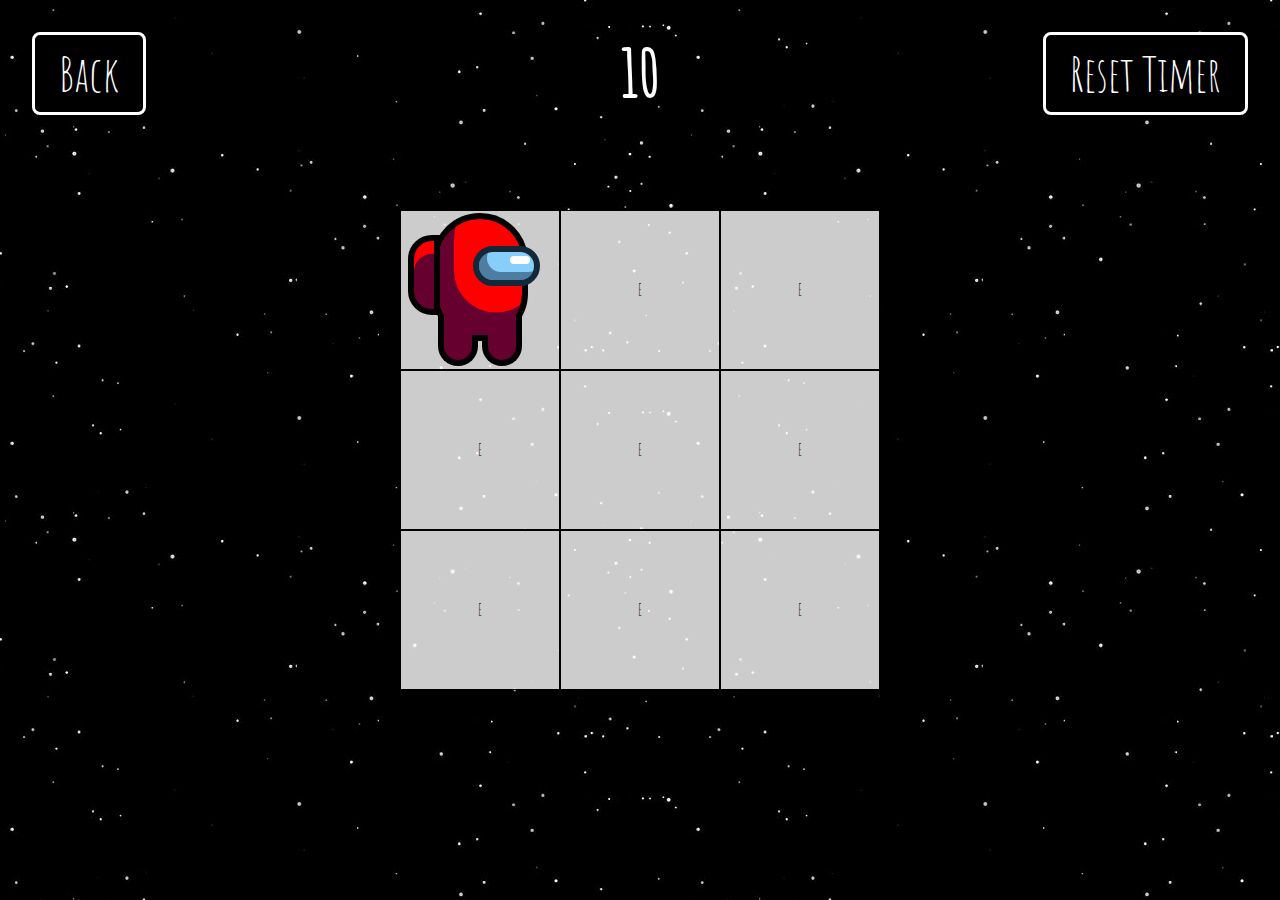
==== index.html @ 83ee16c4 "added a timer" ====
<html lang="en">
    <head>
        <meta charset="UTF-8" />
        <meta name="viewport" content="width=device-width, initial-scale=1.0" />
        <link rel="stylesheet" href="style.css" />
        <title>Goofy Ah Game</title>
    </head>
    <body>
        <div class="container">
            <button class="back-btn">Back</button>
            <button class="reset-timer">Reset Timer</button>
            <h1 class="timer"></h1>
            <table class="cool-table">
                <tr>
                    <td>
                        <div class="funny-character">
                            <div class="visor"></div>
                            <div class="backpack"></div>
                            <div class="left-leg"></div>
                            <div class="right-leg"></div>
                        </div>
                    </td>
                    <td>E</td>
                    <td>E</td>
                </tr>
                <tr>
                    <td>E</td>
                    <td>E</td>
                    <td>E</td>
                </tr>
                <tr>
                    <td>E</td>
                    <td>E</td>
                    <td>E</td>
                </tr>
            </table>
        </div>
        <script src="js.js"></script>
    </body>
</html>
---- style.css ----
@font-face {
    font-family: 'AmaticSC';
    src: url('assets/fonts/AmaticSC-Regular.ttf');
}

* {
    margin: 0;
    padding: 0;
    border-spacing: 0;
    box-sizing: border-box;
    font-family: 'AmaticSC';
}

@keyframes backgroundScrolling {
    from {
        background-position: 0 0;
    }
    to {
        background-position: 686px 386px;
    }
}

@keyframes walk {
    0% {
        height: 3.2rem;
    }
    50% {
        height: 3.5rem;
    }
    100% {
        height: 3.2rem;
    }
}

body {
    background-image: url('assets/wallpaper.jpg');
    background-position: center;
    animation: backgroundScrolling 15s linear infinite;
}

.container {
    position: flex;
    height: 100vh;
    margin: auto;
    justify-content: center;
}

.timer {
    position: absolute;
    top: 2rem;
    left: 50%;
    transform: translateX(-50%);
    color: white;
    font-size: 4rem;
}

button {
    border: none;
    padding: 0.5rem 1.5rem;
    border-radius: 0.5rem;
    background-color: black;
    color: white;
    border: 0.2rem solid white;
}

button:hover {
    border-color: #00ff00;
}

.back-btn {
    position: absolute;
    top: 2rem;
    left: 2rem;
    font-size: 3rem;
}

.reset-timer {
    position: absolute;
    top: 2rem;
    right: 2rem;
    font-size: 3rem;
}

.back-btn:hover {
    border-color: #00ff00;
}

.cool-table {
    position: absolute;
    top: 50%;
    left: 50%;
    transform: translate(-50%, -50%);
    border: none;
    background-color: rgba(255, 255, 255, 0.8);
}

.cool-table td {
    text-align: center;
    min-width: 10rem;
    height: 10rem;
    border: 1px solid black;
}

.cool-table td > div {
    margin: 0 auto;
}

.funny-character {
    position: relative;
    height: 8rem;
    width: 6rem;
    background-color: red;
    border: 0.4rem solid black;
    border-radius: 4.5rem;
    box-shadow: inset 1rem -1.4rem 0 #65002f;
    bottom: 0.8rem;
    z-index: 10;
    transform: scale(1, 1);
}

.funny-character::before {
    content: '';
    position: absolute;
    left: 2rem;
    bottom: 0;
    width: 1.2rem;
    height: 1.3rem;
    background-color: #65002f;
}

.funny-character .visor {
    position: absolute;
    top: 1.7rem;
    left: 2.2rem;
    height: 2.5rem;
    width: 4.2rem;
    background-color: lightskyblue;
    border: 0.4rem solid #13293a;
    border-radius: 2.5rem;
    box-shadow: inset 0.5rem -0.5rem 0 #4f7da1;
}

.funny-character .visor::before {
    content: '';
    position: absolute;
    top: 0.2rem;
    right: 0.3rem;
    height: 0.5rem;
    width: 1.2rem;
    background-color: white;
    border-radius: 0.35rem;
}

.funny-character .backpack {
    position: absolute;
    top: 1rem;
    left: -1.9rem;
    height: 5rem;
    width: 2rem;
    background-color: #65002f;
    border: 0.4rem solid black;
    border-radius: 1.5rem 0 0 1.5rem / 1.5rem 0 0 1.5rem;
    box-shadow: inset 0 0.8rem red;
}

.funny-character .left-leg {
    position: absolute;
    top: 6rem;
    height: 3.2rem;
    width: 2.5rem;
    background-color: #65002f;
    border: 0.4rem solid black;
    border-top: none;
    border-radius: 0 0 1.25rem 1.25rem / 0 0 1.25rem 1.25rem;
    z-index: -1;
    /* animation: walk .6s linear infinite; */
}

.funny-character .right-leg {
    position: absolute;
    top: 6rem;
    right: 0;
    height: 3.2rem;
    width: 2.5rem;
    background-color: #65002f;
    border: 0.4rem solid black;
    border-top: none;
    border-radius: 0 0 1.25rem 1.25rem / 0 0 1.25rem 1.25rem;
    z-index: -1;
    /* animation: walk .6s linear infinite; */
    animation-delay: 0.3s;
}
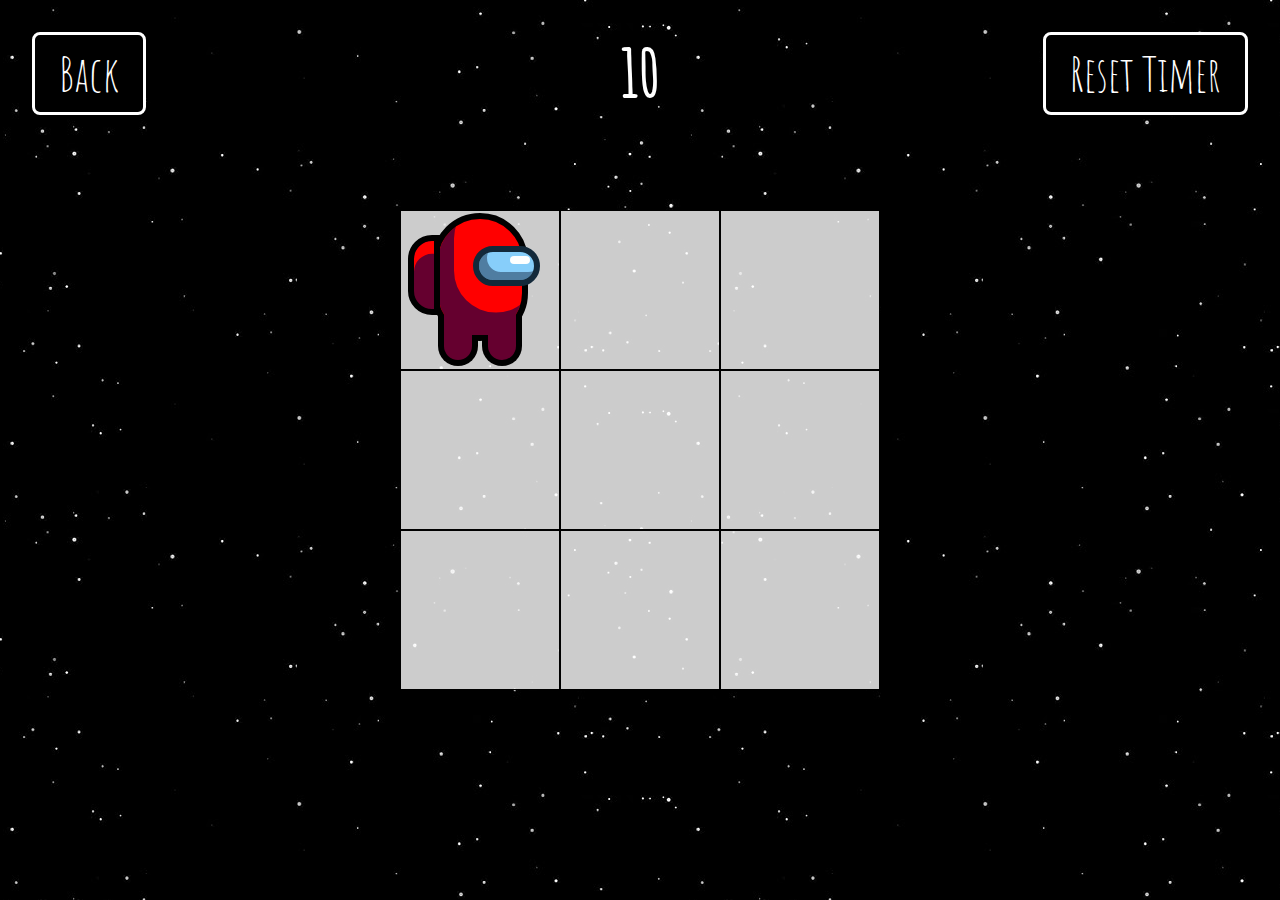
==== commit 48ca0a21: "added player movement" ====
--- a/index.html
+++ b/index.html
@@ -12,26 +12,26 @@
             <h1 class="timer"></h1>
             <table class="cool-table">
                 <tr>
-                    <td>
-                        <div class="funny-character">
+                    <td id="cell00">
+                        <div id="player" class="funny-character">
                             <div class="visor"></div>
                             <div class="backpack"></div>
                             <div class="left-leg"></div>
                             <div class="right-leg"></div>
                         </div>
                     </td>
-                    <td>E</td>
-                    <td>E</td>
+                    <td id="cell01"></td>
+                    <td id="cell02"></td>
                 </tr>
                 <tr>
-                    <td>E</td>
-                    <td>E</td>
-                    <td>E</td>
+                    <td id="cell10"></td>
+                    <td id="cell11"></td>
+                    <td id="cell12"></td>
                 </tr>
                 <tr>
-                    <td>E</td>
-                    <td>E</td>
-                    <td>E</td>
+                    <td id="cell20"></td>
+                    <td id="cell21"></td>
+                    <td id="cell22"></td>
                 </tr>
             </table>
         </div>
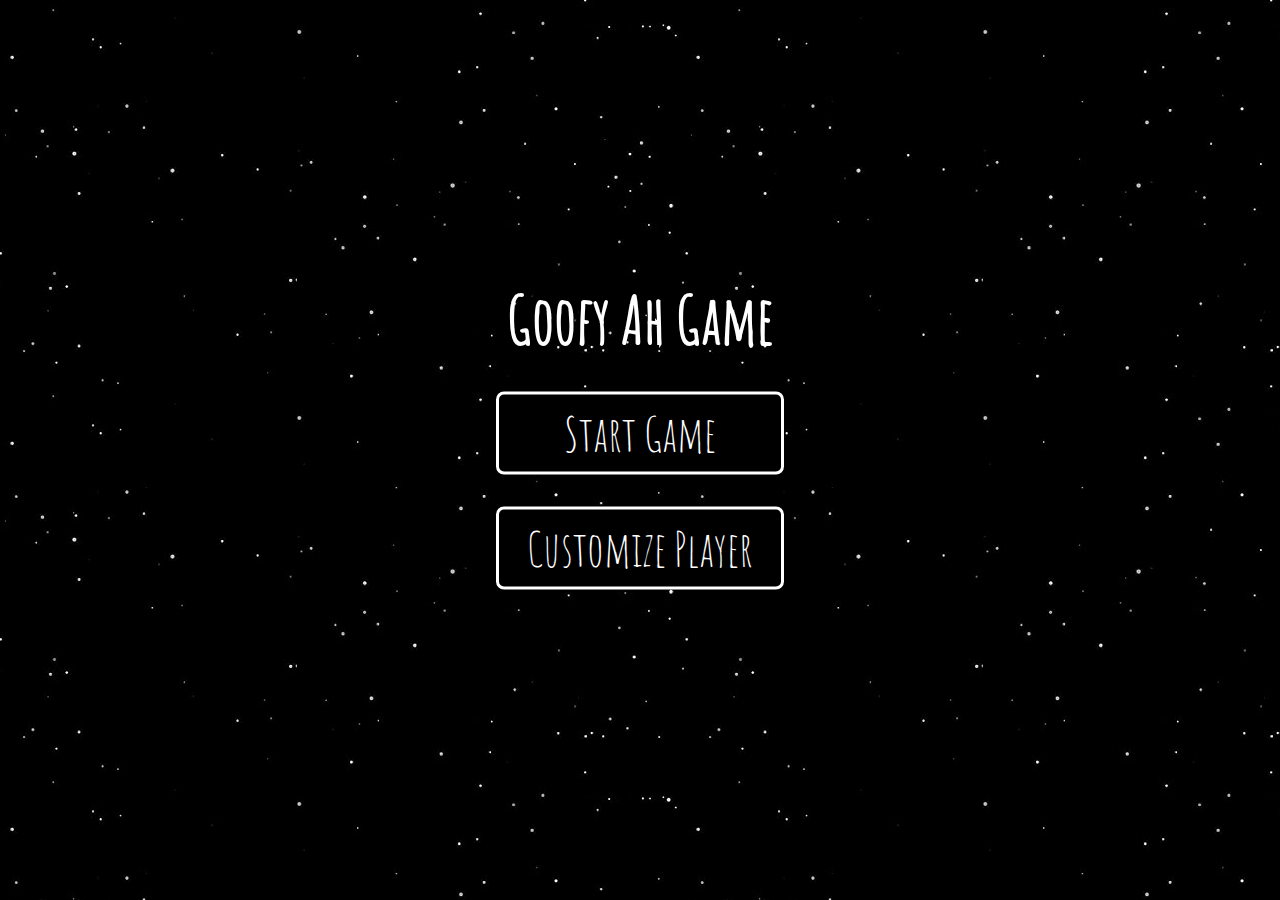
==== commit ecc8589b: "added color change" ====
--- a/index.html
+++ b/index.html
@@ -6,35 +6,10 @@
         <title>Goofy Ah Game</title>
     </head>
     <body>
-        <div class="container">
-            <button class="back-btn">Back</button>
-            <button class="reset-timer">Reset Timer</button>
-            <h1 class="timer"></h1>
-            <table class="cool-table">
-                <tr>
-                    <td id="cell00">
-                        <div id="player" class="funny-character">
-                            <div class="visor"></div>
-                            <div class="backpack"></div>
-                            <div class="left-leg"></div>
-                            <div class="right-leg"></div>
-                        </div>
-                    </td>
-                    <td id="cell01"></td>
-                    <td id="cell02"></td>
-                </tr>
-                <tr>
-                    <td id="cell10"></td>
-                    <td id="cell11"></td>
-                    <td id="cell12"></td>
-                </tr>
-                <tr>
-                    <td id="cell20"></td>
-                    <td id="cell21"></td>
-                    <td id="cell22"></td>
-                </tr>
-            </table>
+        <div class="centered-container">
+            <h1 class="title">Goofy Ah Game</h1>
+            <a href="game.html" class="button">Start Game</a>
+            <a href="wardrobe.html" class="button">Customize Player</a>
         </div>
-        <script src="js.js"></script>
     </body>
 </html>
--- a/style.css
+++ b/style.css
@@ -1,3 +1,8 @@
+:root {
+    --player-primary-color:   #c51112;
+    --player-secundary-color: #7a0839;
+}
+
 @font-face {
     font-family: 'AmaticSC';
     src: url('assets/fonts/AmaticSC-Regular.ttf');
@@ -9,6 +14,7 @@
     border-spacing: 0;
     box-sizing: border-box;
     font-family: 'AmaticSC';
+    text-decoration: none;
 }
 
 @keyframes backgroundScrolling {
@@ -54,31 +60,107 @@
     font-size: 4rem;
 }
 
-button {
+.button {
     border: none;
     padding: 0.5rem 1.5rem;
     border-radius: 0.5rem;
     background-color: black;
     color: white;
     border: 0.2rem solid white;
-}
-
-button:hover {
+    font-size: 3rem;
+    text-align: center;
+    cursor: default;
+}
+
+.button:hover {
     border-color: #00ff00;
+}
+
+.wardrobe {
+    height: 20rem;
+    width: 30rem;
+    background-color: #a1c0a3ee;
+    padding: 1rem;
+    border: 0.2rem solid #213031;
+    border-radius: 0.4rem;
+}
+
+.wardrobe-container {
+    vertical-align: middle;
+    display: inline-block;
+    width: 48%;
+    height: 100%;
+    background-color: #00000040;
+    border-radius: 0.2rem;
+}
+
+.character-container {
+    position: relative;
+}
+
+.wardrobe .funny-character {
+    position: absolute;
+    top: 50%;
+    left: 50%;
+    transform: translate(-50%, -50%);
+}
+
+.funny-character .shadow {
+    position: absolute;
+    left: -1rem;
+    bottom: -2.2rem;
+    width: 7rem;
+    height: 1rem;
+    border-radius: 50%;
+    background-color: rgba(0, 0, 0, 0.4);
+    z-index: -2;
+}
+
+.colors {
+    float: right;
+    display: grid;
+    grid-template-columns: repeat(3, 1fr);
+    align-items: center;
+    justify-items: center;
+}
+
+.colors .color {
+    width: 3rem;
+    height: 3rem;
+    border: none;
+    border: 0.3rem solid black;
+    border-radius: 0.4rem;
+}
+
+.centered-container {
+    position: absolute;
+    top: 50%;
+    left: 50%;
+    transform: translate(-50%, -50%);
+}
+
+.centered-container .title {
+    color: white;
+    text-align: center;
+    font-size: 4rem;
+}
+
+.centered-container .button {
+    display: block;
+    margin: 2rem auto;
+    width: 18rem;
 }
 
 .back-btn {
     position: absolute;
     top: 2rem;
     left: 2rem;
-    font-size: 3rem;
 }
 
 .reset-timer {
     position: absolute;
     top: 2rem;
     right: 2rem;
-    font-size: 3rem;
 }
 
 .back-btn:hover {
@@ -109,10 +191,10 @@
     position: relative;
     height: 8rem;
     width: 6rem;
-    background-color: red;
+    background-color: var(--player-primary-color);
     border: 0.4rem solid black;
     border-radius: 4.5rem;
-    box-shadow: inset 1rem -1.4rem 0 #65002f;
+    box-shadow: inset 1rem -1.4rem 0 var(--player-secundary-color);
     bottom: 0.8rem;
     z-index: 10;
     transform: scale(1, 1);
@@ -125,7 +207,7 @@
     bottom: 0;
     width: 1.2rem;
     height: 1.3rem;
-    background-color: #65002f;
+    background-color: var(--player-secundary-color);
 }
 
 .funny-character .visor {
@@ -157,10 +239,10 @@
     left: -1.9rem;
     height: 5rem;
     width: 2rem;
-    background-color: #65002f;
+    background-color: var(--player-secundary-color);
     border: 0.4rem solid black;
     border-radius: 1.5rem 0 0 1.5rem / 1.5rem 0 0 1.5rem;
-    box-shadow: inset 0 0.8rem red;
+    box-shadow: inset 0 0.8rem var(--player-primary-color);
 }
 
 .funny-character .left-leg {
@@ -168,7 +250,7 @@
     top: 6rem;
     height: 3.2rem;
     width: 2.5rem;
-    background-color: #65002f;
+    background-color: var(--player-secundary-color);
     border: 0.4rem solid black;
     border-top: none;
     border-radius: 0 0 1.25rem 1.25rem / 0 0 1.25rem 1.25rem;
@@ -182,7 +264,7 @@
     right: 0;
     height: 3.2rem;
     width: 2.5rem;
-    background-color: #65002f;
+    background-color: var(--player-secundary-color);
     border: 0.4rem solid black;
     border-top: none;
     border-radius: 0 0 1.25rem 1.25rem / 0 0 1.25rem 1.25rem;
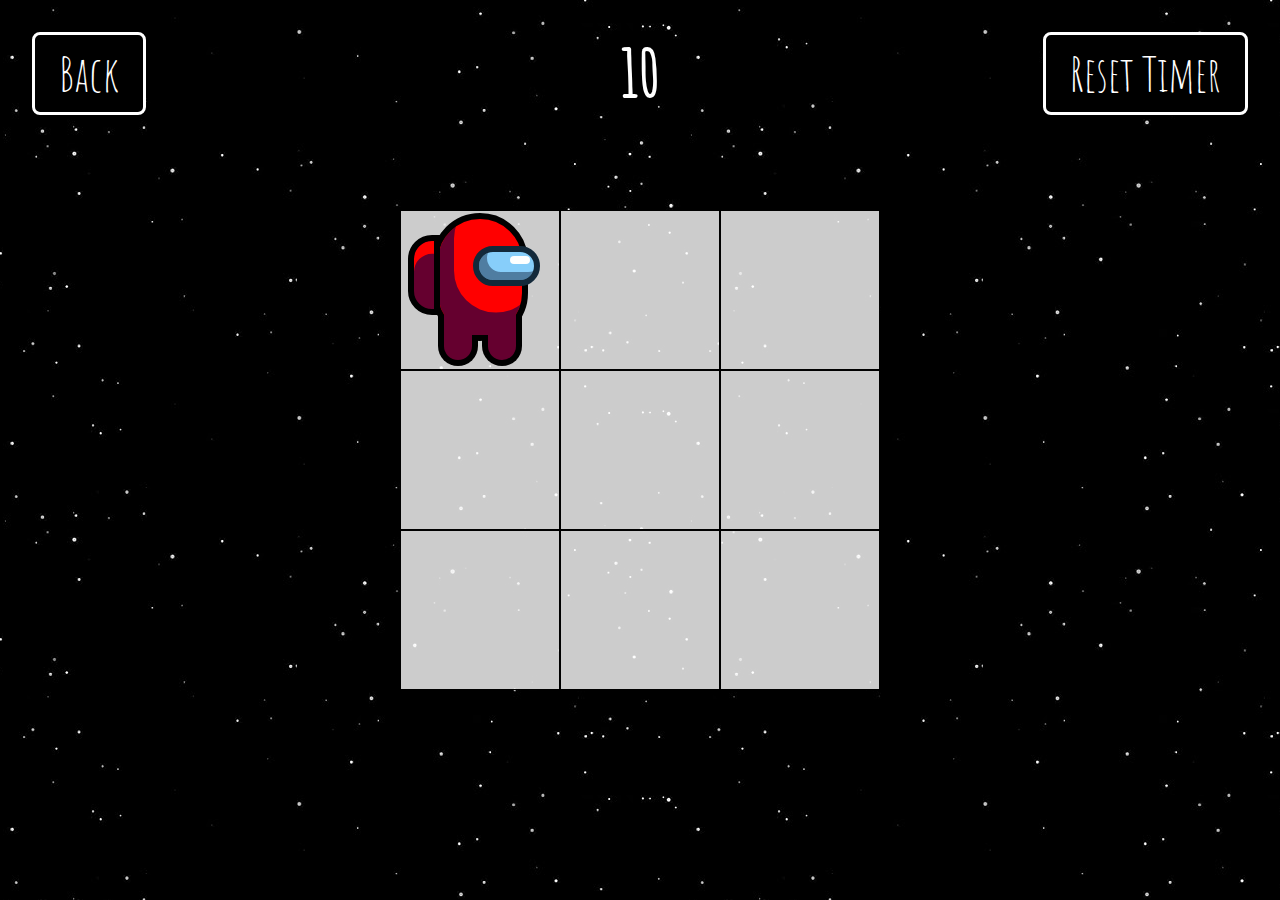
==== commit 58801955: "added player moving animation" ====
--- a/index.html
+++ b/index.html
@@ -6,10 +6,36 @@
         <title>Goofy Ah Game</title>
     </head>
     <body>
-        <div class="centered-container">
-            <h1 class="title">Goofy Ah Game</h1>
-            <a href="game.html" class="button">Start Game</a>
-            <a href="wardrobe.html" class="button">Customize Player</a>
+        <div class="container">
+            <div class="pause-window">Press esc to continue</div>
+            <button class="back-btn">Back</button>
+            <button class="reset-timer">Reset Timer</button>
+            <h1 class="timer"></h1>
+            <table class="cool-table">
+                <tr>
+                    <td id="cell00">
+                        <div id="player" class="funny-character">
+                            <div class="visor"></div>
+                            <div class="backpack"></div>
+                            <div id="left-leg"></div>
+                            <div id="right-leg"></div>
+                        </div>
+                    </td>
+                    <td id="cell01"></td>
+                    <td id="cell02"></td>
+                </tr>
+                <tr>
+                    <td id="cell10"></td>
+                    <td id="cell11"></td>
+                    <td id="cell12"></td>
+                </tr>
+                <tr>
+                    <td id="cell20"></td>
+                    <td id="cell21"></td>
+                    <td id="cell22"></td>
+                </tr>
+            </table>
         </div>
+        <script src="js.js"></script>
     </body>
 </html>
--- a/style.css
+++ b/style.css
@@ -1,8 +1,3 @@
-:root {
-    --player-primary-color:   #c51112;
-    --player-secundary-color: #7a0839;
-}
-
 @font-face {
     font-family: 'AmaticSC';
     src: url('assets/fonts/AmaticSC-Regular.ttf');
@@ -14,7 +9,6 @@
     border-spacing: 0;
     box-sizing: border-box;
     font-family: 'AmaticSC';
-    text-decoration: none;
 }
 
 @keyframes backgroundScrolling {
@@ -60,107 +54,46 @@
     font-size: 4rem;
 }
 
-.button {
+.pause-window {
+    position: absolute;
+    display: none;
+    justify-content: center;
+    align-items: center;
+    font-size: 10vw;
+    color: black;
+    top: 0;
+    left: 0;
+    right: 0;
+    bottom: 0;
+    background-color: rgba(255, 255, 255, 0.8);
+    z-index: 10;
+}
+
+button {
     border: none;
     padding: 0.5rem 1.5rem;
     border-radius: 0.5rem;
     background-color: black;
     color: white;
     border: 0.2rem solid white;
-    font-size: 3rem;
-    text-align: center;
-    cursor: default;
-}
-
-.button:hover {
+}
+
+button:hover {
     border-color: #00ff00;
-}
-
-.wardrobe {
-    height: 20rem;
-    width: 30rem;
-    background-color: #a1c0a3ee;
-    padding: 1rem;
-    border: 0.2rem solid #213031;
-    border-radius: 0.4rem;
-}
-
-.wardrobe-container {
-    vertical-align: middle;
-    display: inline-block;
-    width: 48%;
-    height: 100%;
-    background-color: #00000040;
-    border-radius: 0.2rem;
-}
-
-.character-container {
-    position: relative;
-}
-
-.wardrobe .funny-character {
-    position: absolute;
-    top: 50%;
-    left: 50%;
-    transform: translate(-50%, -50%);
-}
-
-.funny-character .shadow {
-    position: absolute;
-    left: -1rem;
-    bottom: -2.2rem;
-    width: 7rem;
-    height: 1rem;
-    border-radius: 50%;
-    background-color: rgba(0, 0, 0, 0.4);
-    z-index: -2;
-}
-
-.colors {
-    float: right;
-    display: grid;
-    grid-template-columns: repeat(3, 1fr);
-    align-items: center;
-    justify-items: center;
-}
-
-.colors .color {
-    width: 3rem;
-    height: 3rem;
-    border: none;
-    border: 0.3rem solid black;
-    border-radius: 0.4rem;
-}
-
-.centered-container {
-    position: absolute;
-    top: 50%;
-    left: 50%;
-    transform: translate(-50%, -50%);
-}
-
-.centered-container .title {
-    color: white;
-    text-align: center;
-    font-size: 4rem;
-}
-
-.centered-container .button {
-    display: block;
-    margin: 2rem auto;
-    width: 18rem;
 }
 
 .back-btn {
     position: absolute;
     top: 2rem;
     left: 2rem;
+    font-size: 3rem;
 }
 
 .reset-timer {
     position: absolute;
     top: 2rem;
     right: 2rem;
+    font-size: 3rem;
 }
 
 .back-btn:hover {
@@ -191,13 +124,14 @@
     position: relative;
     height: 8rem;
     width: 6rem;
-    background-color: var(--player-primary-color);
+    background-color: red;
     border: 0.4rem solid black;
     border-radius: 4.5rem;
-    box-shadow: inset 1rem -1.4rem 0 var(--player-secundary-color);
+    box-shadow: inset 1rem -1.4rem 0 #65002f;
     bottom: 0.8rem;
     z-index: 10;
     transform: scale(1, 1);
+    transition: transform 0.5s;
 }
 
 .funny-character::before {
@@ -207,7 +141,7 @@
     bottom: 0;
     width: 1.2rem;
     height: 1.3rem;
-    background-color: var(--player-secundary-color);
+    background-color: #65002f;
 }
 
 .funny-character .visor {
@@ -239,18 +173,18 @@
     left: -1.9rem;
     height: 5rem;
     width: 2rem;
-    background-color: var(--player-secundary-color);
+    background-color: #65002f;
     border: 0.4rem solid black;
     border-radius: 1.5rem 0 0 1.5rem / 1.5rem 0 0 1.5rem;
-    box-shadow: inset 0 0.8rem var(--player-primary-color);
-}
-
-.funny-character .left-leg {
+    box-shadow: inset 0 0.8rem red;
+}
+
+.funny-character #left-leg {
     position: absolute;
     top: 6rem;
     height: 3.2rem;
     width: 2.5rem;
-    background-color: var(--player-secundary-color);
+    background-color: #65002f;
     border: 0.4rem solid black;
     border-top: none;
     border-radius: 0 0 1.25rem 1.25rem / 0 0 1.25rem 1.25rem;
@@ -258,13 +192,13 @@
     /* animation: walk .6s linear infinite; */
 }
 
-.funny-character .right-leg {
+.funny-character #right-leg {
     position: absolute;
     top: 6rem;
     right: 0;
     height: 3.2rem;
     width: 2.5rem;
-    background-color: var(--player-secundary-color);
+    background-color: #65002f;
     border: 0.4rem solid black;
     border-top: none;
     border-radius: 0 0 1.25rem 1.25rem / 0 0 1.25rem 1.25rem;
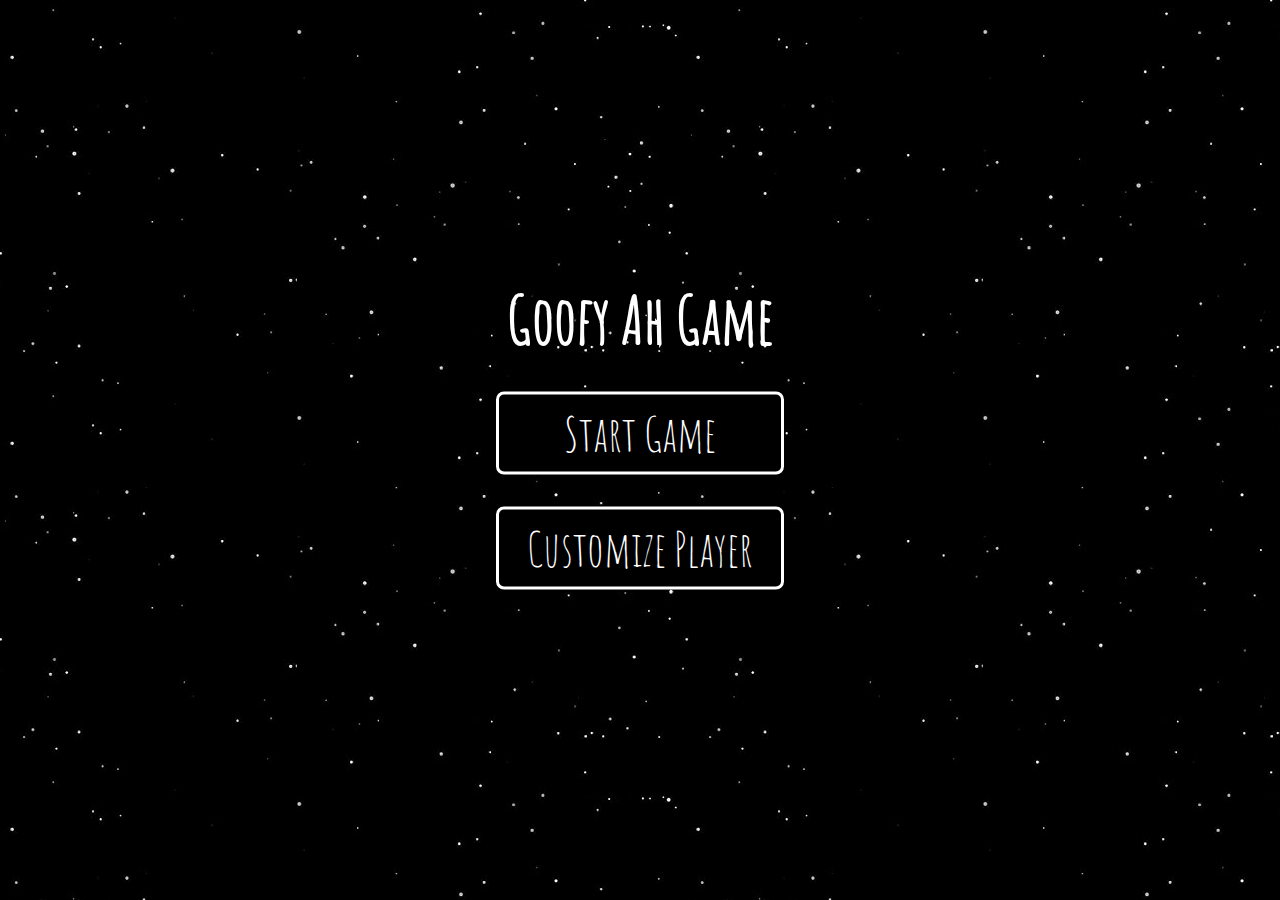
==== commit 08f0aa50: "Merge branch 'main' of https://github.com/Sincopse/pdw-game" ====
--- a/index.html
+++ b/index.html
@@ -6,36 +6,10 @@
         <title>Goofy Ah Game</title>
     </head>
     <body>
-        <div class="container">
-            <div class="pause-window">Press esc to continue</div>
-            <button class="back-btn">Back</button>
-            <button class="reset-timer">Reset Timer</button>
-            <h1 class="timer"></h1>
-            <table class="cool-table">
-                <tr>
-                    <td id="cell00">
-                        <div id="player" class="funny-character">
-                            <div class="visor"></div>
-                            <div class="backpack"></div>
-                            <div id="left-leg"></div>
-                            <div id="right-leg"></div>
-                        </div>
-                    </td>
-                    <td id="cell01"></td>
-                    <td id="cell02"></td>
-                </tr>
-                <tr>
-                    <td id="cell10"></td>
-                    <td id="cell11"></td>
-                    <td id="cell12"></td>
-                </tr>
-                <tr>
-                    <td id="cell20"></td>
-                    <td id="cell21"></td>
-                    <td id="cell22"></td>
-                </tr>
-            </table>
+        <div class="centered-container">
+            <h1 class="title">Goofy Ah Game</h1>
+            <a href="game.html" class="button">Start Game</a>
+            <a href="wardrobe.html" class="button">Customize Player</a>
         </div>
-        <script src="js.js"></script>
     </body>
 </html>
--- a/style.css
+++ b/style.css
@@ -1,3 +1,8 @@
+:root {
+    --player-primary-color:   #c51112;
+    --player-secundary-color: #7a0839;
+}
+
 @font-face {
     font-family: 'AmaticSC';
     src: url('assets/fonts/AmaticSC-Regular.ttf');
@@ -9,6 +14,7 @@
     border-spacing: 0;
     box-sizing: border-box;
     font-family: 'AmaticSC';
+    text-decoration: none;
 }
 
 @keyframes backgroundScrolling {
@@ -69,31 +75,107 @@
     z-index: 10;
 }
 
-button {
+.button {
     border: none;
     padding: 0.5rem 1.5rem;
     border-radius: 0.5rem;
     background-color: black;
     color: white;
     border: 0.2rem solid white;
-}
-
-button:hover {
+    font-size: 3rem;
+    text-align: center;
+    cursor: default;
+}
+
+.button:hover {
     border-color: #00ff00;
+}
+
+.wardrobe {
+    height: 20rem;
+    width: 30rem;
+    background-color: #a1c0a3ee;
+    padding: 1rem;
+    border: 0.2rem solid #213031;
+    border-radius: 0.4rem;
+}
+
+.wardrobe-container {
+    vertical-align: middle;
+    display: inline-block;
+    width: 48%;
+    height: 100%;
+    background-color: #00000040;
+    border-radius: 0.2rem;
+}
+
+.character-container {
+    position: relative;
+}
+
+.wardrobe .funny-character {
+    position: absolute;
+    top: 50%;
+    left: 50%;
+    transform: translate(-50%, -50%);
+}
+
+.funny-character .shadow {
+    position: absolute;
+    left: -1rem;
+    bottom: -2.2rem;
+    width: 7rem;
+    height: 1rem;
+    border-radius: 50%;
+    background-color: rgba(0, 0, 0, 0.4);
+    z-index: -2;
+}
+
+.colors {
+    float: right;
+    display: grid;
+    grid-template-columns: repeat(3, 1fr);
+    align-items: center;
+    justify-items: center;
+}
+
+.colors .color {
+    width: 3rem;
+    height: 3rem;
+    border: none;
+    border: 0.3rem solid black;
+    border-radius: 0.4rem;
+}
+
+.centered-container {
+    position: absolute;
+    top: 50%;
+    left: 50%;
+    transform: translate(-50%, -50%);
+}
+
+.centered-container .title {
+    color: white;
+    text-align: center;
+    font-size: 4rem;
+}
+
+.centered-container .button {
+    display: block;
+    margin: 2rem auto;
+    width: 18rem;
 }
 
 .back-btn {
     position: absolute;
     top: 2rem;
     left: 2rem;
-    font-size: 3rem;
 }
 
 .reset-timer {
     position: absolute;
     top: 2rem;
     right: 2rem;
-    font-size: 3rem;
 }
 
 .back-btn:hover {
@@ -124,10 +206,10 @@
     position: relative;
     height: 8rem;
     width: 6rem;
-    background-color: red;
+    background-color: var(--player-primary-color);
     border: 0.4rem solid black;
     border-radius: 4.5rem;
-    box-shadow: inset 1rem -1.4rem 0 #65002f;
+    box-shadow: inset 1rem -1.4rem 0 var(--player-secundary-color);
     bottom: 0.8rem;
     z-index: 10;
     transform: scale(1, 1);
@@ -141,7 +223,7 @@
     bottom: 0;
     width: 1.2rem;
     height: 1.3rem;
-    background-color: #65002f;
+    background-color: var(--player-secundary-color);
 }
 
 .funny-character .visor {
@@ -173,10 +255,10 @@
     left: -1.9rem;
     height: 5rem;
     width: 2rem;
-    background-color: #65002f;
+    background-color: var(--player-secundary-color);
     border: 0.4rem solid black;
     border-radius: 1.5rem 0 0 1.5rem / 1.5rem 0 0 1.5rem;
-    box-shadow: inset 0 0.8rem red;
+    box-shadow: inset 0 0.8rem var(--player-primary-color);
 }
 
 .funny-character #left-leg {
@@ -184,7 +266,7 @@
     top: 6rem;
     height: 3.2rem;
     width: 2.5rem;
-    background-color: #65002f;
+    background-color: var(--player-secundary-color);
     border: 0.4rem solid black;
     border-top: none;
     border-radius: 0 0 1.25rem 1.25rem / 0 0 1.25rem 1.25rem;
@@ -198,7 +280,7 @@
     right: 0;
     height: 3.2rem;
     width: 2.5rem;
-    background-color: #65002f;
+    background-color: var(--player-secundary-color);
     border: 0.4rem solid black;
     border-top: none;
     border-radius: 0 0 1.25rem 1.25rem / 0 0 1.25rem 1.25rem;
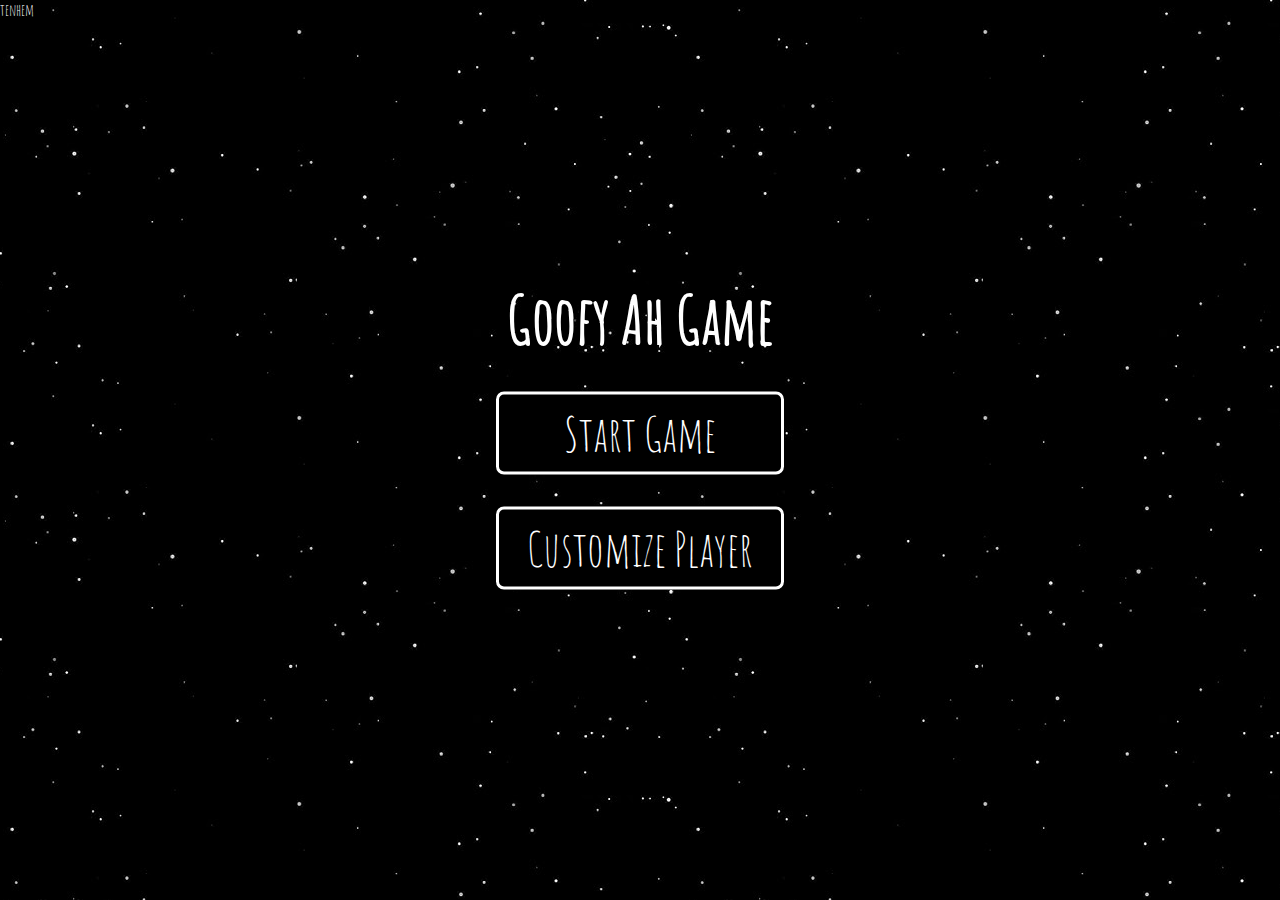
==== commit cb74e4a0: "added player color change" ====
--- a/index.html
+++ b/index.html
@@ -6,10 +6,11 @@
         <title>Goofy Ah Game</title>
     </head>
     <body>
-        <div class="centered-container">
+        <div class="centered-container main-menu">
             <h1 class="title">Goofy Ah Game</h1>
             <a href="game.html" class="button">Start Game</a>
             <a href="wardrobe.html" class="button">Customize Player</a>
         </div>
+        <p style="color: white;">tenhem</p>
     </body>
 </html>
--- a/style.css
+++ b/style.css
@@ -1,6 +1,14 @@
 :root {
-    --player-primary-color:   #c51112;
+    --player-primary-color: #c51112;
     --player-secundary-color: #7a0839;
+    font-size: 0.75rem;
+}
+
+/* For bigger screens*/
+@media screen and (min-height: 55rem) {
+    :root {
+        font-size: 1rem;
+    }
 }
 
 @font-face {
@@ -26,7 +34,7 @@
     }
 }
 
-@keyframes walk {
+/* @keyframes walk {
     0% {
         height: 3.2rem;
     }
@@ -36,7 +44,7 @@
     100% {
         height: 3.2rem;
     }
-}
+} */
 
 body {
     background-image: url('assets/wallpaper.jpg');
@@ -52,12 +60,18 @@
 }
 
 .timer {
-    position: absolute;
-    top: 2rem;
-    left: 50%;
-    transform: translateX(-50%);
+    margin: 0 auto;
     color: white;
     font-size: 4rem;
+}
+
+.points {
+    margin: 1rem auto 0 auto;
+    text-align: center;
+    width: 16rem;
+    font-size: 4rem;
+    font-weight: bold;
+    border-radius: 0.2rem;
 }
 
 .pause-window {
@@ -115,7 +129,7 @@
 
 .wardrobe .funny-character {
     position: absolute;
-    top: 50%;
+    top: 42%;
     left: 50%;
     transform: translate(-50%, -50%);
 }
@@ -131,12 +145,18 @@
     z-index: -2;
 }
 
+.input-group {
+    margin-top: 2rem;
+    display: flex;
+    justify-content: space-evenly;
+}
+
+.input-group .button {
+    font-size: 2rem;
+}
+
 .colors {
     float: right;
-    display: grid;
-    grid-template-columns: repeat(3, 1fr);
-    align-items: center;
-    justify-items: center;
 }
 
 .colors .color {
@@ -160,7 +180,7 @@
     font-size: 4rem;
 }
 
-.centered-container .button {
+.main-menu .button {
     display: block;
     margin: 2rem auto;
     width: 18rem;
@@ -182,13 +202,15 @@
     border-color: #00ff00;
 }
 
+.acrilic {
+    background-color: rgba(255, 255, 255, 0.8);
+    backdrop-filter: blur(2px);
+}
+
 .cool-table {
-    position: absolute;
-    top: 50%;
-    left: 50%;
-    transform: translate(-50%, -50%);
     border: none;
-    background-color: rgba(255, 255, 255, 0.8);
+    border-radius: 0.5rem;
+    overflow: hidden;
 }
 
 .cool-table td {
@@ -213,7 +235,7 @@
     bottom: 0.8rem;
     z-index: 10;
     transform: scale(1, 1);
-    transition: transform 0.5s;
+    transition: transform 0.2s ease-out;
 }
 
 .funny-character::before {
@@ -261,7 +283,7 @@
     box-shadow: inset 0 0.8rem var(--player-primary-color);
 }
 
-.funny-character #left-leg {
+.funny-character .left-leg {
     position: absolute;
     top: 6rem;
     height: 3.2rem;
@@ -274,7 +296,7 @@
     /* animation: walk .6s linear infinite; */
 }
 
-.funny-character #right-leg {
+.funny-character .right-leg {
     position: absolute;
     top: 6rem;
     right: 0;
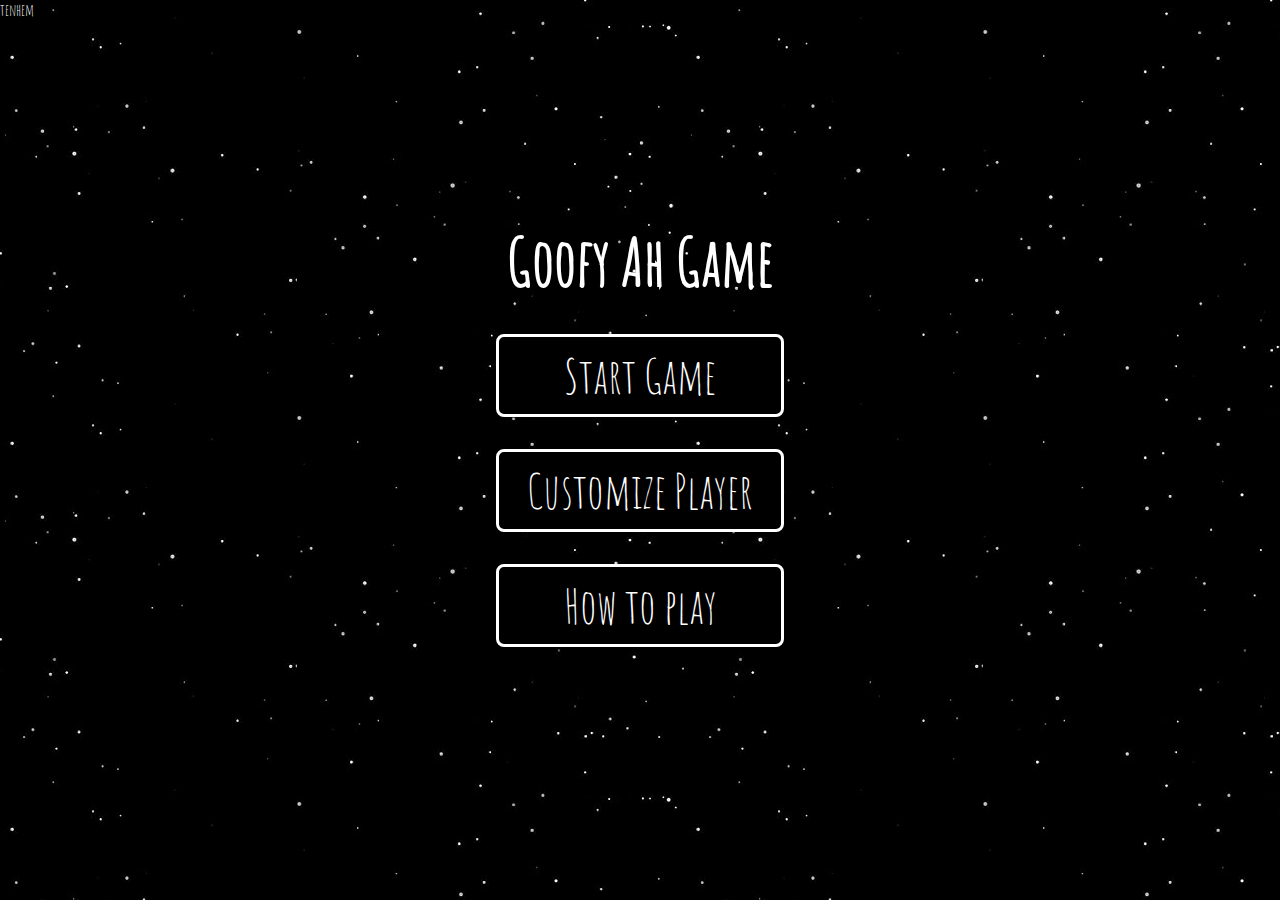
==== commit d3f6cf8e: "added how to play page" ====
--- a/index.html
+++ b/index.html
@@ -10,6 +10,7 @@
             <h1 class="title">Goofy Ah Game</h1>
             <a href="game.html" class="button">Start Game</a>
             <a href="wardrobe.html" class="button">Customize Player</a>
+            <a href="howtoplay.html" class="button">How to play</a>
         </div>
         <p style="color: white;">tenhem</p>
     </body>
--- a/style.css
+++ b/style.css
@@ -1,15 +1,15 @@
 :root {
     --player-primary-color: #c51112;
     --player-secundary-color: #7a0839;
-    font-size: 0.75rem;
+    font-size: 1rem;
 }
 
 /* For bigger screens*/
-@media screen and (min-height: 55rem) {
+/* @media screen and (min-height: 55rem) {
     :root {
         font-size: 1rem;
     }
-}
+} */
 
 @font-face {
     font-family: 'AmaticSC';
@@ -47,7 +47,7 @@
 } */
 
 body {
-    background-image: url('assets/wallpaper.jpg');
+    background-image: url('assets/images/wallpaper.jpg');
     background-position: center;
     animation: backgroundScrolling 15s linear infinite;
 }
@@ -60,7 +60,7 @@
 }
 
 .timer {
-    margin: 0 auto;
+    text-align: center;
     color: white;
     font-size: 4rem;
 }
@@ -72,6 +72,16 @@
     font-size: 4rem;
     font-weight: bold;
     border-radius: 0.2rem;
+}
+
+.rotate-character {
+    position: absolute;
+    left: 0.6rem;
+    bottom: 0.6rem;
+    width: 3rem;
+    height: 3rem;
+    font-size: 1.8rem !important;
+    padding: 0 !important;
 }
 
 .pause-window {
@@ -89,6 +99,21 @@
     z-index: 10;
 }
 
+.cool-div {
+    border: none;
+    padding: 0.5rem 1.5rem;
+    border-radius: 0.5rem;
+    background-color: black;
+    color: white;
+    border: 0.2rem solid white;
+    font-size: 3rem;
+    cursor: default;
+}
+
+.cool-div p {
+    font-size: 2rem;
+}
+
 .button {
     border: none;
     padding: 0.5rem 1.5rem;
@@ -127,13 +152,6 @@
     position: relative;
 }
 
-.wardrobe .funny-character {
-    position: absolute;
-    top: 42%;
-    left: 50%;
-    transform: translate(-50%, -50%);
-}
-
 .funny-character .shadow {
     position: absolute;
     left: -1rem;
@@ -162,7 +180,6 @@
 .colors .color {
     width: 3rem;
     height: 3rem;
-    border: none;
     border: 0.3rem solid black;
     border-radius: 0.4rem;
 }
@@ -214,7 +231,7 @@
 }
 
 .cool-table td {
-    text-align: center;
+    position: relative;
     min-width: 10rem;
     height: 10rem;
     border: 1px solid black;
@@ -225,7 +242,10 @@
 }
 
 .funny-character {
-    position: relative;
+    position: absolute;
+    top: 42%;
+    left: 50%;
+    transform: translate(-50%, -50%);
     height: 8rem;
     width: 6rem;
     background-color: var(--player-primary-color);
@@ -233,9 +253,32 @@
     border-radius: 4.5rem;
     box-shadow: inset 1rem -1.4rem 0 var(--player-secundary-color);
     bottom: 0.8rem;
-    z-index: 10;
-    transform: scale(1, 1);
+    z-index: 2;
     transition: transform 0.2s ease-out;
+}
+
+.crewmate {
+    background-color: #d7e0f1;
+    box-shadow: inset 1rem -1.4rem 0 #8394bf;
+    z-index: 1;
+    transition: none;
+}
+
+.crewmate::before {
+    background-color: #8394bf !important;
+}
+
+.crewmate .backpack {
+    background-color: #8394bf !important;
+    box-shadow: inset 0 0.8rem #d7e0f1 !important;
+}
+
+.crewmate .left-leg {
+    background-color: #8394bf !important;
+}
+
+.crewmate .right-leg {
+    background-color: #8394bf !important;
 }
 
 .funny-character::before {
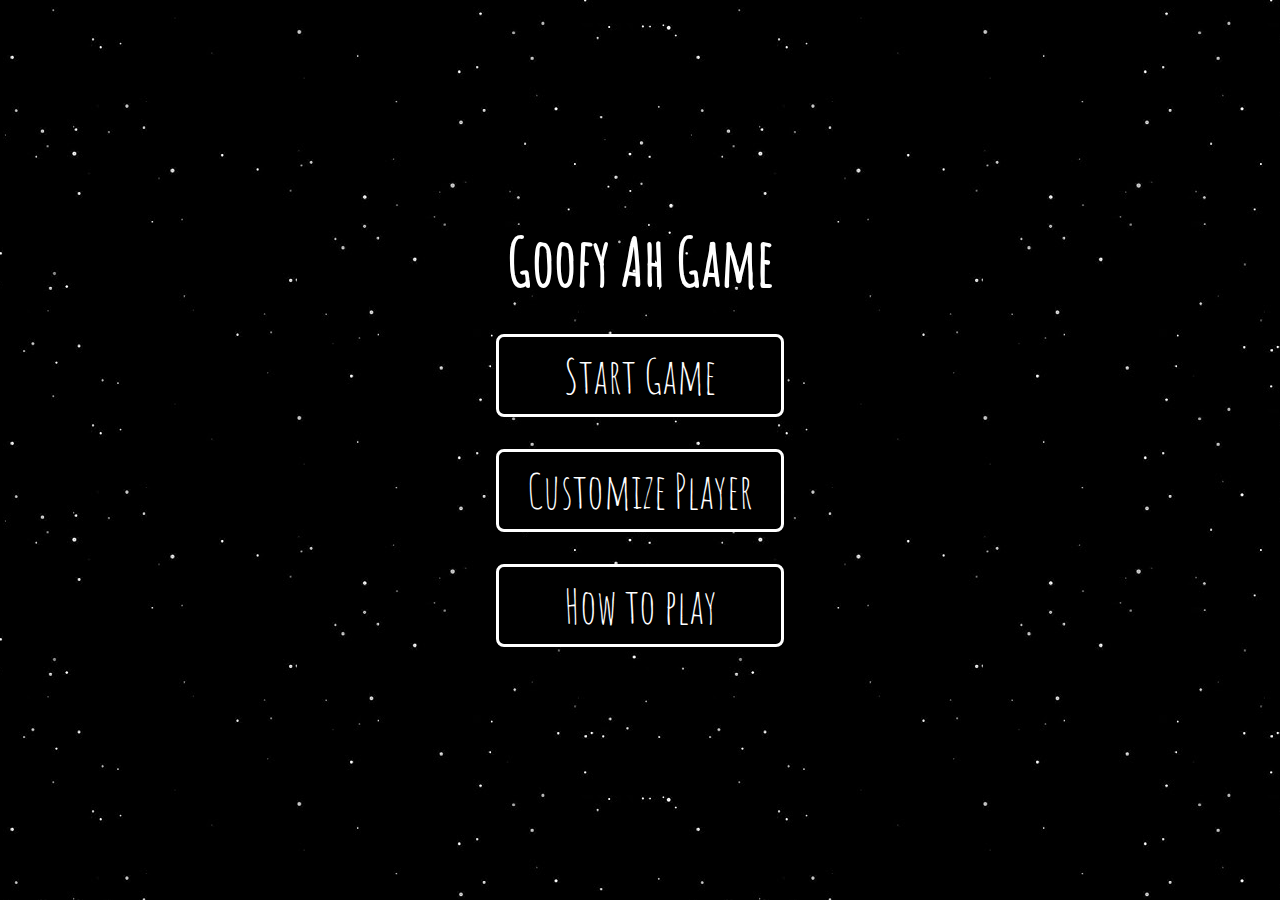
==== commit 80b18ec2: "small syntax update" ====
--- a/index.html
+++ b/index.html
@@ -12,6 +12,5 @@
             <a href="wardrobe.html" class="button">Customize Player</a>
             <a href="howtoplay.html" class="button">How to play</a>
         </div>
-        <p style="color: white;">tenhem</p>
     </body>
 </html>
--- a/style.css
+++ b/style.css
@@ -112,6 +112,7 @@
 
 .cool-div p {
     font-size: 2rem;
+    margin: 1rem 0;
 }
 
 .button {
